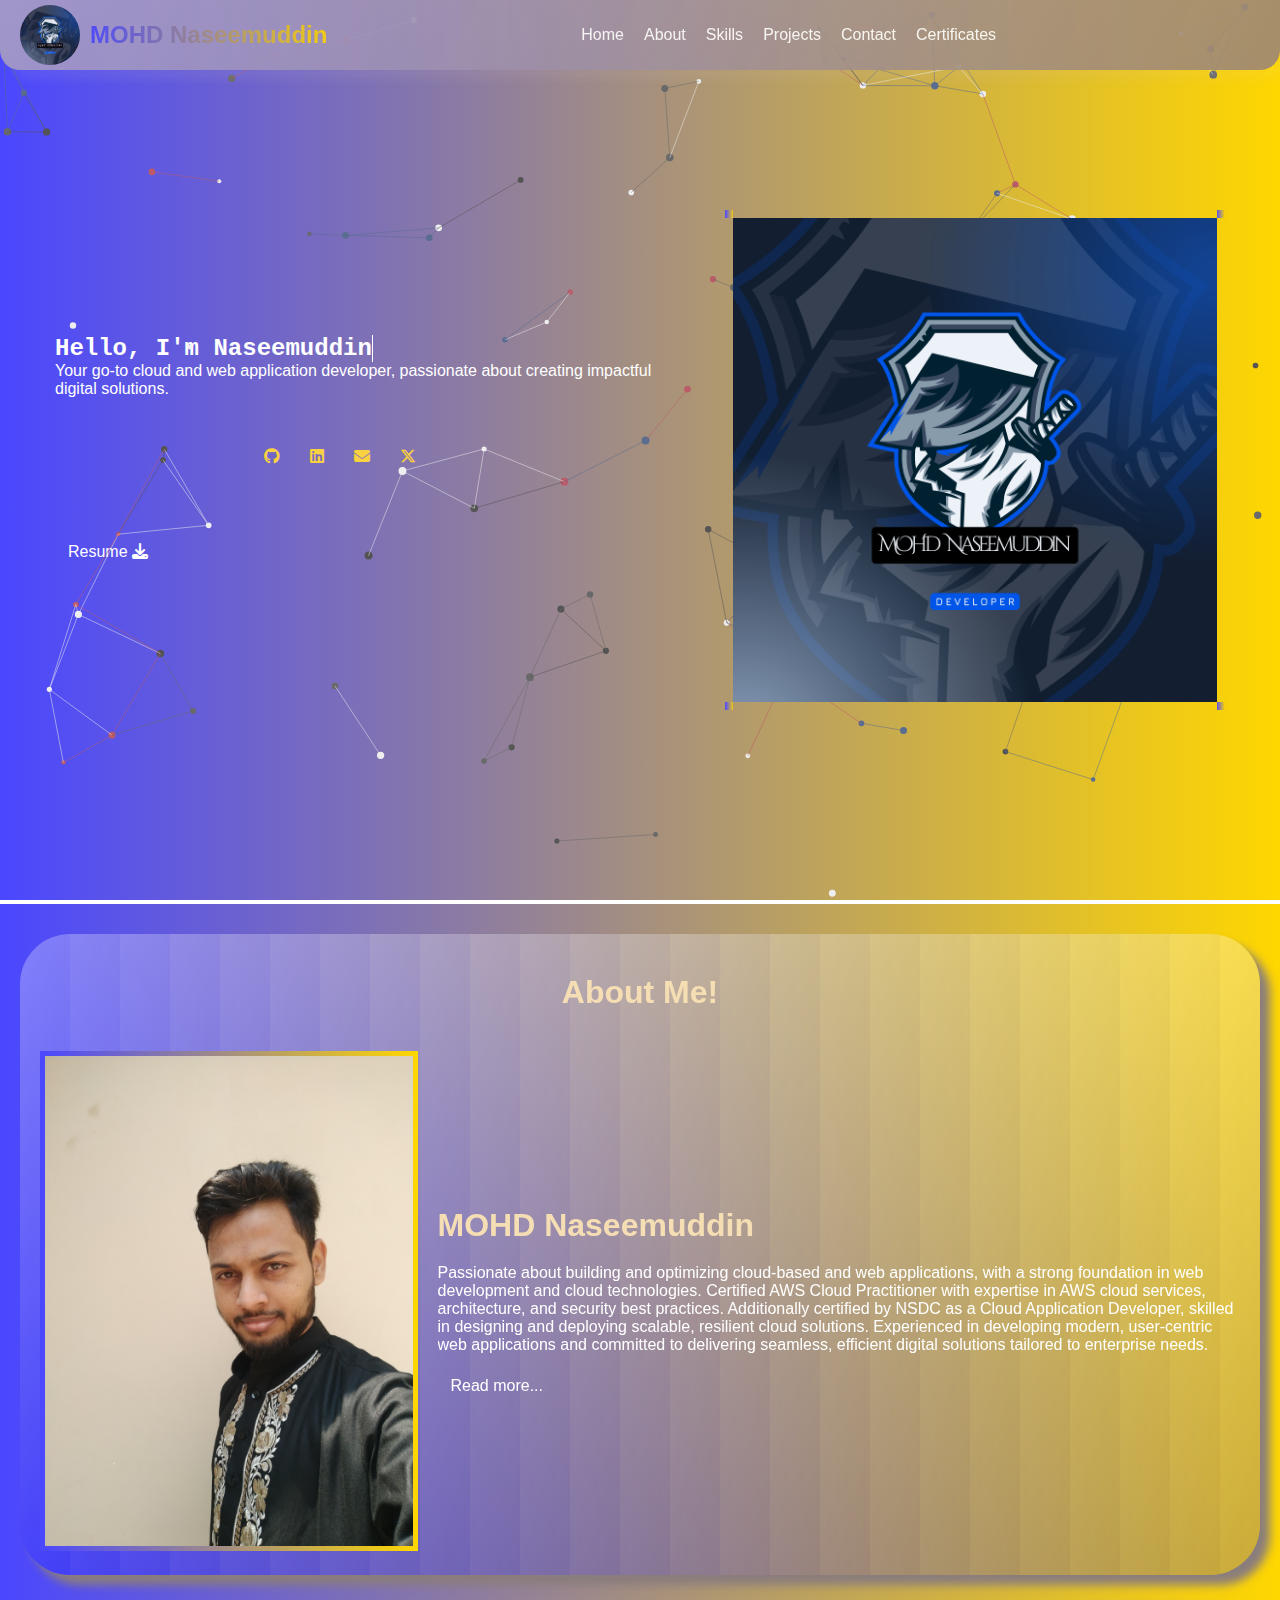
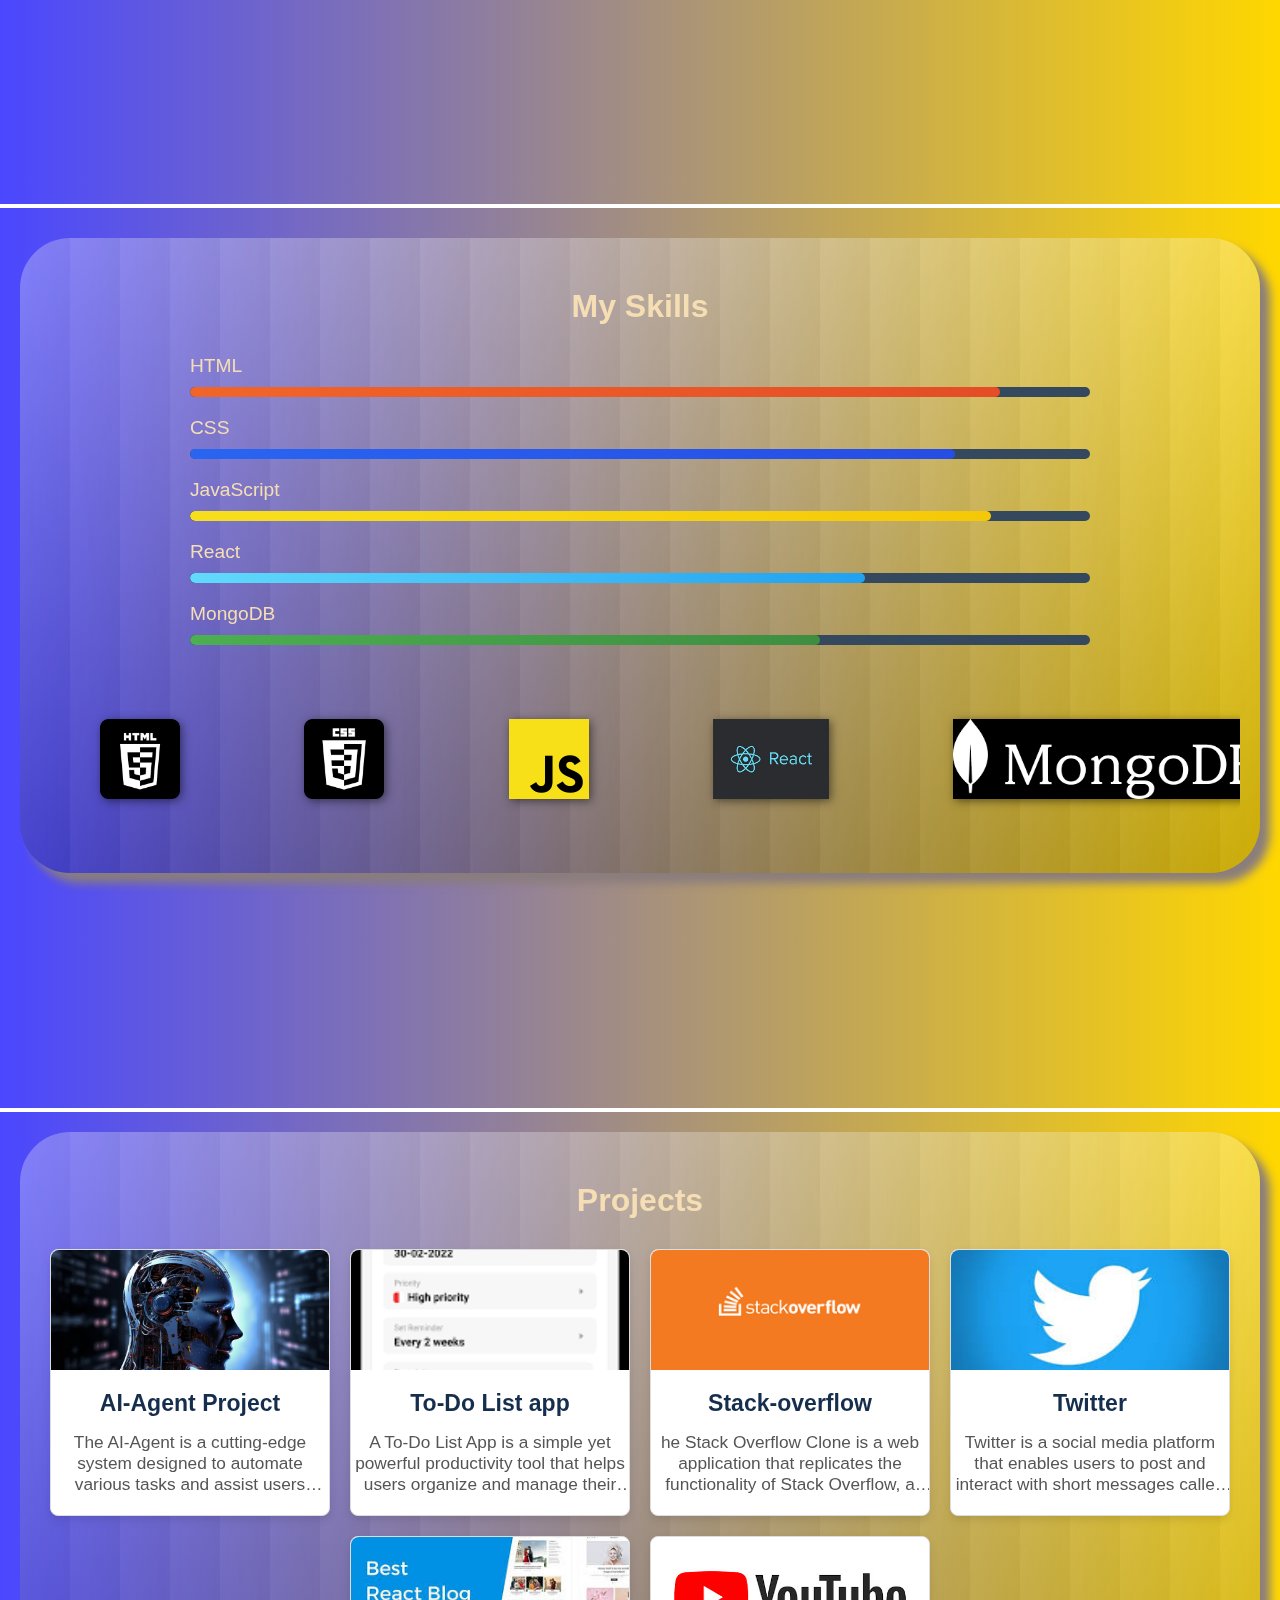
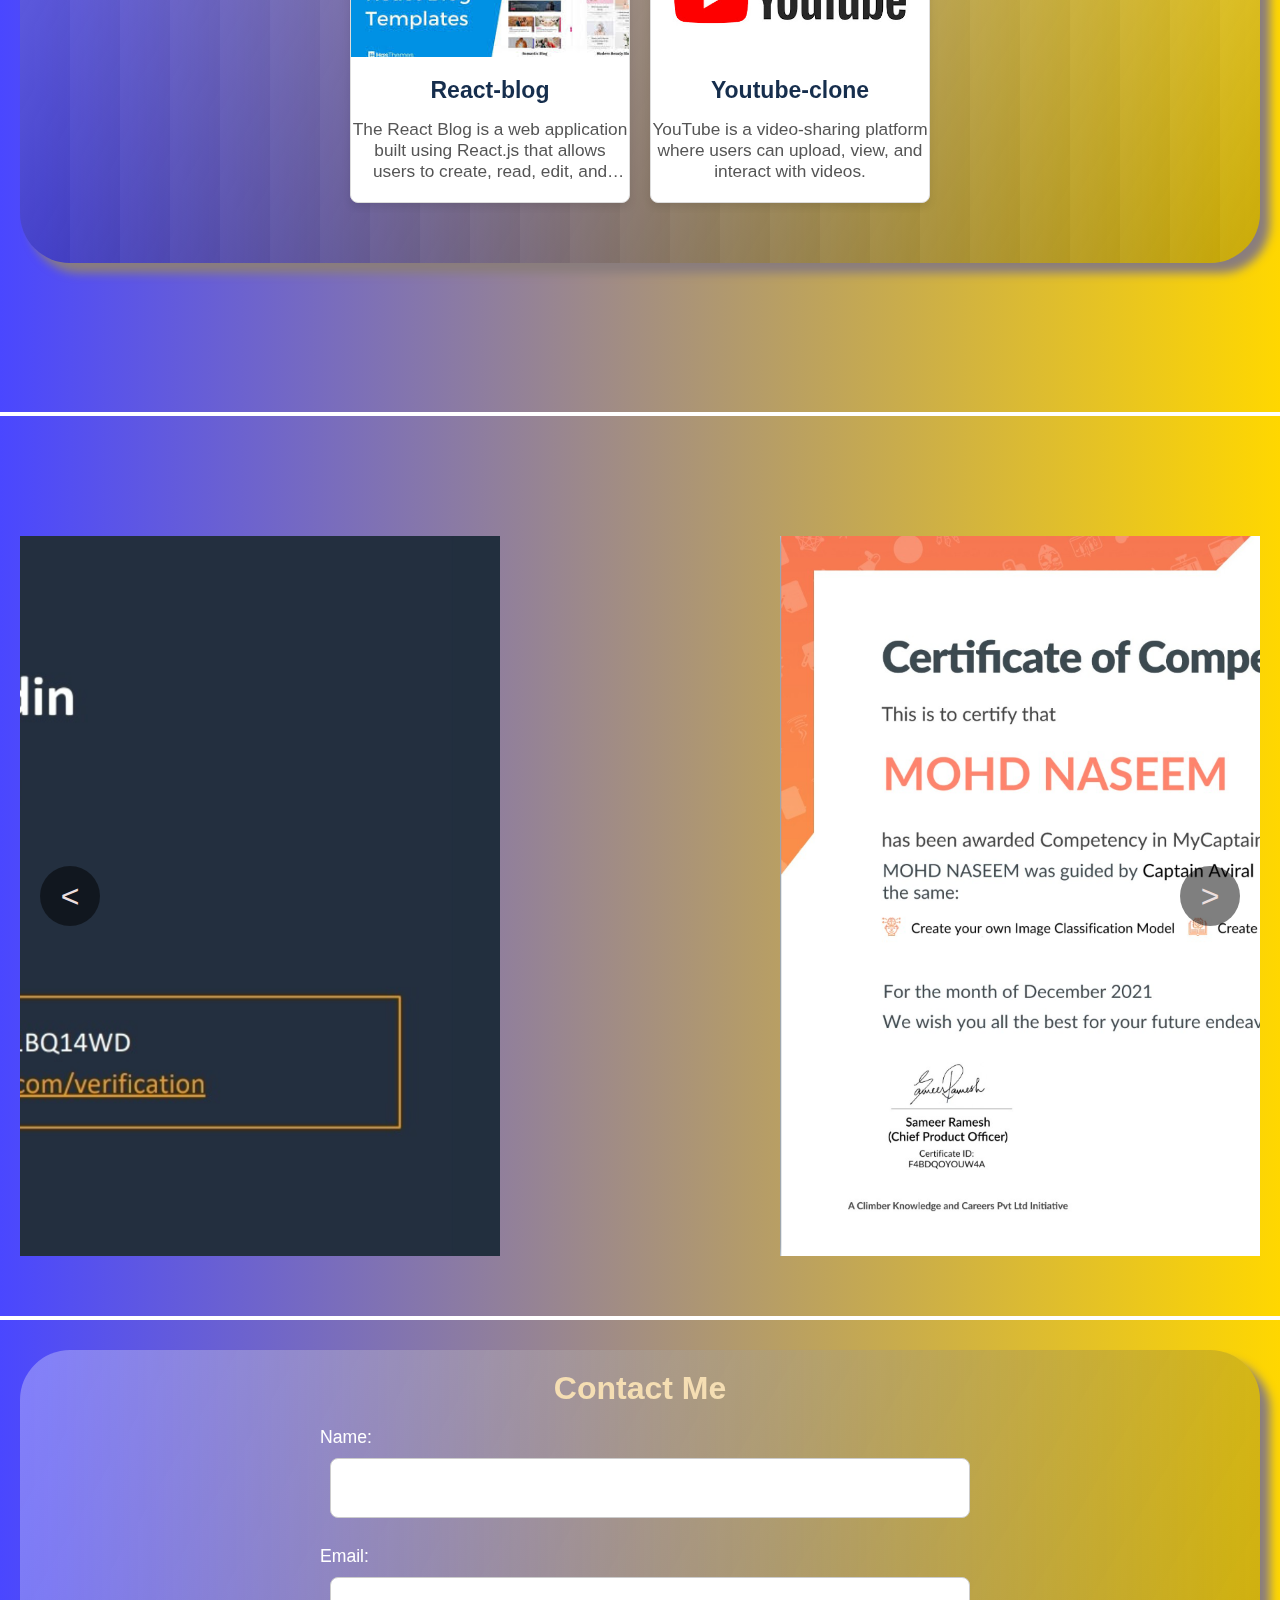
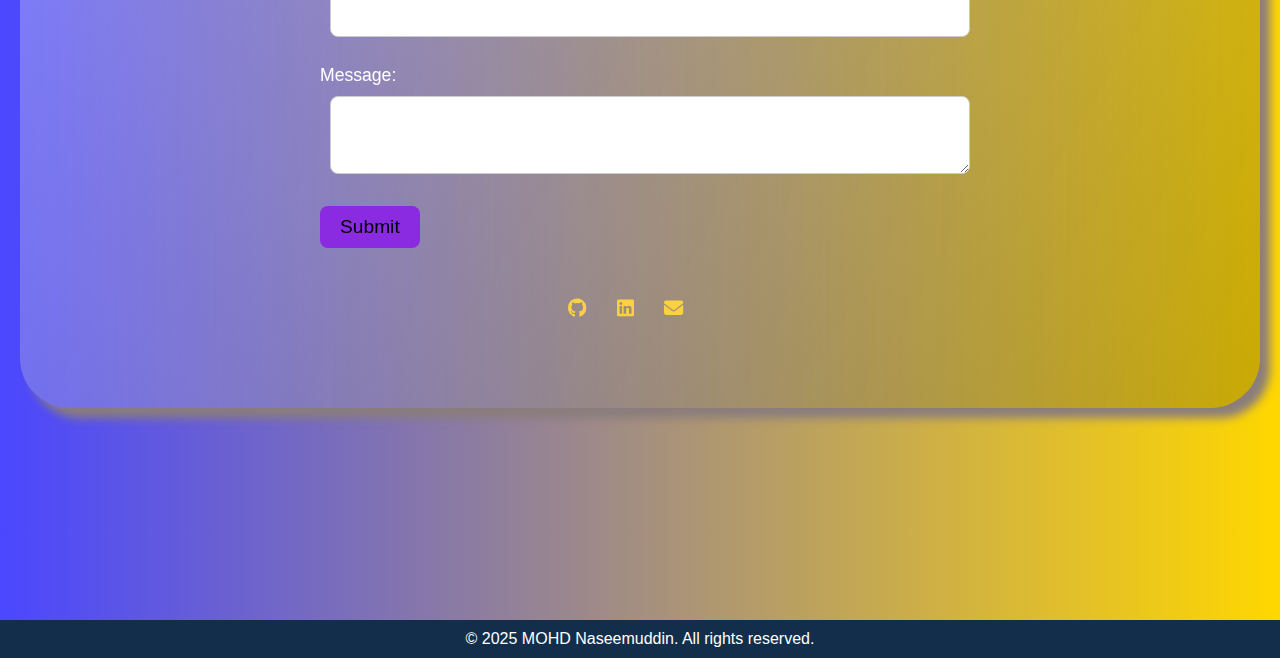
==== index.html @ da0135b1 "final upload version" ====
<!DOCTYPE html>
<html lang="en">
  <head>
    <meta charset="UTF-8" />
    <meta name="viewport" content="width=device-width, initial-scale=1.0" />
    <title>Portfolio</title>
    <link rel="stylesheet" href="style.css" />
    <link
      rel="stylesheet"
      href="https://cdnjs.cloudflare.com/ajax/libs/font-awesome/6.7.2/css/all.min.css"
      integrity="sha512-Evv84Mr4kqVGRNSgIGL/F/aIDqQb7xQ2vcrdIwxfjThSH8CSR7PBEakCr51Ck+w+/U6swU2Im1vVX0SVk9ABhg=="
      crossorigin="anonymous"
      referrerpolicy="no-referrer" />
    
  </head>
  <body>
   

    <!-- -------------------Nav Start----------------------->
    <div class="spider">
      <canvas id="dotCanvas"></canvas>
    <nav>
      <div class="logo-container">
        <img class="logo" src="/assets/p-image1.png" alt="Logo" />
        <h1 class="name">MOHD Naseemuddin</h1>
      </div>

      <div class="menu">
        <a href="#">Home</a>
        <a href="#about">About</a>
        <a href="#skills">Skills</a>
        <a href="#projects">Projects</a>
        <a href="#contact">Contact</a>
        <a href="#certificates">Certificates</a>
      </div>

      <div class="toggle-container">
        <!-- Night/Day mode toggle -->
      

        <!-- Hamburger menu toggle -->
        <div class="toggle">
 <div class="nav2" id="nav2">
  <select onchange="window.location.href=this.value;">
            <option value="#">Home</option>
            <option value="#about">About</option>
            <option value="#skills">Skills</option>
            <option value="#projects">Projects</option>
            <option value="#about">About</option>
            <option value="#contact">Contact</option>
            <option value="#certificates">Certificates</option>
          </select>
       
      </div>
    </nav>
    <!-- -------------------Nav End------------------------->

    <!-- -------------------Header Start--------------------->
    <header class="header">
      <div class="container">
        <div class="typewriter">
        <h1>Hello, I'm Naseemuddin</h1>
         
        </div>
        
         <p>Your go-to cloud and web application developer, passionate about creating impactful digital solutions.</p>
      
          <div class="links">
          <a href="https://github.com/naseem173"
            ><i class="fa-brands fa-github"></i
          ></a>

          <a href="https://www.linkedin.com/in/mohd-naseem-uddin-115509302/"
            ><i class="fa-brands fa-linkedin"></i
          ></a>

          <a
            href="mailto:md.naseem0978@gmail.com?subject=Inquiry&body=Hello, I have a query..."
            ><i class="fa-solid fa-envelope"></i
          ></a>

          <a href="https://x.com/naseem0978"
            ><i class="fa-brands fa-x-twitter"></i
          ></a>
        </div>
        <a href="/assets/resume.pdf" download="resume.pdf" class="download-btn">
  Resume <i class="fa-solid fa-download"></i>
</a>
  
      </div>
     
      
      <!-- profile  start-->

      <div class="profile">
  <!-- Original image -->
  <img src="/assets/p-image1.png" alt="Profile Image" class="profile-img" id="img1" />
  
  <!-- Hover image -->
  <img src="/assets/p-image3.jpg" height="500" width="500" alt="Profile Image on Hover" class="profile-img" id="img2" />
</div>

      <!-- profile  end-->


    </header>
    <!-- -------------------Header End----------------------->
</div>
    <!-- -------------------Article Start-------------------->
    <hr>
      <!-- //practise -->
       
    <article>

      
      <div id="about" class="box0">

        <div class="box1">
           <h1>About Me!</h1>

        </div>
        <div class="box2">
          <img src="assets/p-image2.jpg" alt="Profile picture">
      </div>

       
        <div class="box3">

          <h1 >MOHD Naseemuddin</h1>
          <p>Passionate about building and optimizing cloud-based and web applications, with a strong foundation in web development and cloud technologies. Certified AWS Cloud Practitioner with expertise in AWS cloud services, architecture, and security best practices. Additionally certified by NSDC as a Cloud Application Developer, skilled in designing and deploying scalable, resilient cloud solutions. Experienced in developing modern, user-centric web applications and committed to delivering seamless, efficient digital solutions tailored to enterprise needs.</p>
          <br>
          <a href="https://www.linkedin.com/in/mohd-naseem-uddin-115509302/"  class="read-btn">
            
          
  Read more...  
</a>
      </div>
       </div>
    </article>
    <hr>
    <!-- -------------------Article End----------------------->

    <!-- -------------------Section Start-------------------->

    
    <section id="skills" >
     <div  class="skills-section" >
  <h1 class="skills-section__title">My Skills</h1>

  <div class="skills-section__list">
    <div class="skill skill--html">
      <p class="skill__name">HTML</p>
      <div class="skill__progress-bar">
        <div class="skill__progress" style="width: 90%;"></div>
      </div>
    </div>

    <div class="skill skill--css">
      <p class="skill__name">CSS</p>
      <div class="skill__progress-bar">
        <div class="skill__progress" style="width: 85%;"></div>
      </div>
    </div>

    <div class="skill skill--js">
      <p class="skill__name">JavaScript</p>
      <div class="skill__progress-bar">
        <div class="skill__progress" style="width: 89%;"></div>
      </div>
    </div>

    <div class="skill skill--react">
      <p class="skill__name">React</p>
      <div class="skill__progress-bar">
        <div class="skill__progress" style="width: 75%;"></div>
      </div>
    </div>

    <div class="skill skill--mongodb">
      <p class="skill__name">MongoDB</p>
      <div class="skill__progress-bar">
        <div class="skill__progress" style="width: 70%;"></div>
      </div>
    </div>
    </div>
    <br><br><br>
     <!-- skill-banner -->
  <div class="skills-banner" id="skills-banner">
    
  <div class="skills-banner__track">
    <img src="assets/html-logo.png" alt="HTML Logo" class="skills-banner__logo" />
    <img src="assets/css-logo.png" alt="CSS Logo" class="skills-banner__logo" />
    <img src="assets/js-logo.png" alt="JavaScript Logo" class="skills-banner__logo" />
    <img src="assets/react-logo.png" alt="React Logo" class="skills-banner__logo" />
    <img src="assets/mongodb-logo.png" alt="MongoDB Logo" class="skills-banner__logo" />
    <!-- Repeat logos for seamless effect -->
    <img src="assets/html-logo.png" alt="HTML Logo" class="skills-banner__logo" />
    <img src="assets/css-logo.png" alt="CSS Logo" class="skills-banner__logo" />
    <img src="assets/js-logo.png" alt="JavaScript Logo" class="skills-banner__logo" />
    <img src="assets/react-logo.png" alt="React Logo" class="skills-banner__logo" />
    <img src="assets/mongodb-logo.png" alt="MongoDB Logo" class="skills-banner__logo" />
  </div>
  </div>
  </div>


 
</section>
<hr>

<!-- projects Section -->

<section id="projects">
  <div class="projects">
    <h1>Projects</h1>

    
    <div class="cards">
        <div class="project-card">
          <a href="https://github.com/naseem173/" target="_blank" class="project-link">
    <img src="/assets/project-image1.jpg" alt="Project 1" class="project-image">
    <h3 class="project-title">AI-Agent Project</h3>
    <p class="project-description">The AI-Agent is a cutting-edge system designed
       to automate various tasks and assist users through intelligent interactions. L</p>
    </a>
    
  </div>
  
  <div class="project-card">
    <a href="https://github.com/naseem173/" target="_blank" class="project-link">
    <img src="/assets/project-image2.jpg" alt="Project 2" class="project-image">
    <h3 class="project-title">To-Do List app</h3>
    <p class="project-description">A To-Do List App is a simple yet powerful productivity tool that helps users organize and manage their tasks efficiently. It allows users to create, update, and track their tasks, ensuring they stay on top of their daily responsibilities.</p>
    </a>
  </div>

   <div class="project-card">
    <a href="https://github.com/naseem173/" target="_blank" class="project-link">
    <img src="/assets/project-image3.jpg" alt="Project 3" class="project-image">
    <h3 class="project-title">Stack-overflow</h3>
    <p class="project-description">he Stack Overflow Clone is a web application that replicates the functionality of Stack Overflow, a popular Q&A platform for developers.</p>
        </a>
 </div>

   <div class="project-card">
    <a href="https://github.com/naseem173/" target="_blank" class="project-link">
    <img src="/assets/project-image4.jpg" alt="Project 4" class="project-image">
    <h3 class="project-title">Twitter</h3>
    <p class="project-description">Twitter is a social media platform that enables users to post and interact with short messages called "tweets." </p>
        </a>
</div>
   <div class="project-card">
    <a href="https://github.com/naseem173/" target="_blank" class="project-link">
    <img src="/assets/project-image5.jpg" alt="Project 5" class="project-image">
    <h3 class="project-title">React-blog</h3>
    <p class="project-description">The React Blog is a web application built using React.js that allows users to create, read, edit, and delete blog posts.</p>
 </a>
  </div>
   <div class="project-card">
    <a href="https://github.com/naseem173/" target="_blank" class="project-link">
    <img src="/assets/project-image6.jpg" alt="Project 6" class="project-image">
    <h3 class="project-title">Youtube-clone</h3>
    <p class="project-description">YouTube is a video-sharing platform where users can upload, view, and interact with videos. </p>
       </a>
</div>


  
    </div>
    <div class="arrows1">
    <button id="prev2" class="prev"><</button>
    <button id="next2" class="next">></button>
  </div>
  </div>
</section>
<hr>

<!-- certificates  -->
<section id="certificates">

<div class="banner">
  <div class="sliders">
    <img class="item" src="assets/AI.png"  alt="ai">
    <img class="item" src="assets/Cpp.png"  alt="cpp">
    <img class="item" src="assets/TCS.png" alt="tcs">
    <img class="item" src="assets/UX.png" alt="UX">
    <img class="item" src="assets/AWS1.png"  alt="ai">
    <img class="item" src="assets/AI.png"  alt="ai">
    <img class="item" src="assets/Cpp.png"  alt="cpp">
    <img class="item" src="assets/TCS.png" alt="tcs">
    <img class="item" src="assets/UX.png" alt="UX">
    <img class="item" src="assets/AWS1.png" alt="UX">

  </div>
  <div class="arrows">
    <button id="prev" class="prev"><</button>
    <button id="next" class="next">></button>
  </div>
</div>

</section>


<hr>

<section>
   <div id="contact">
        <h1>Contact Me</h1>
        <form action="/" method="POST">
          <label for="name">Name:</label>
          <input type="text" id="name" name="name" required /><br /><br />

          <label for="email">Email:</label>
          <input type="email" id="email" name="email" required /><br /><br />

          <label for="message">Message:</label><br />
          <textarea id="message" name="message" required></textarea><br /><br />

          <button type="submit">Submit</button>
        </form>
        <div class="links">
          <a href="https://github.com/naseem173"
            ><i class="fa-brands fa-github"></i
          ></a>




          <a href="https://www.linkedin.com/in/mohd-naseem-uddin-115509302/"
            ><i class="fa-brands fa-linkedin"></i
          ></a>




          
          <a
            href="mailto:md.naseem0978@gmail.com?subject=Inquiry&body=Hello, I have a query..."
            ><i class="fa-solid fa-envelope"></i
          ></a>
        </div>
      </section>

     

      <!--------------Section End---------------->

      <!--------------Footer Start---------------->

      <footer>
        <p>&copy; 2025 MOHD Naseemuddin. All rights reserved.</p>
      </footer>
</section>

    <!-- -------------------Section End----------------------->
 <script src="/index.js"></script>
 
  </body>
 
</html>
---- style.css ----
* {
  padding: 0;
  margin: 0;
  box-sizing: border-box;
}

/* Smooth scroll effect */
html {
  scroll-behavior: smooth;
}

/* Reset and general styles */
body {
  font-family: Arial, sans-serif;
  transition: background-color 0.3s, color 0.3s;
}

:root {
  --background-color: #ffffff;
  --text-color: #333;
  --nav-bg: rgb(49, 233, 233);
  --highlight-hover-color: #f98948;
}

.nav2 select {
  background-color: linear-gradient(to right, #4a47ff, #ffd700);
  position: fixed;
  top: 30px;
  right: 0;
  border-radius: 8px;
  width: 20px;
  z-index: 2;
  transition: width 0.5s ease;
  padding: 5px;
}

.nav2 select:hover {
  width: 80px;
}

/* Navbar Styling */
nav {
  background-color: transparent;

  transition: transform 1s ease-out;
  -webkit-backdrop-filter: blur(20px);

  background-image: linear-gradient(
    120deg,
    rgba(255, 255, 255, 0.3),
    rgba(0, 0, 343, 0.2)
  );
  backdrop-filter: blur(2040px);
  box-shadow: 10px 10px 10px #8a7d7d;
  border-bottom-right-radius: 20px;
  border-bottom-left-radius: 20px;
  
  opacity: 90%;
  display: flex;
  justify-content: space-between;
  align-items: center;
  padding: 0 20px;
  height: 70px;
  position: fixed;
  top: 0;
  width: 100%;
  margin-bottom: 20px;
  z-index: 1000;
  transition: background-color 0.3s ease;
  box-shadow: 10px 10px 10px rgba(222, 209, 209, 0.1);
}

@media screen and (max-width: 768px) {
  nav {
    margin-bottom: 0px;
    width: 100%;
  }
}

.logo-container {
  display: flex;
  align-items: center;
}

.logo {
  height: 60px;
  width: auto;
  margin-right: 10px;
  transition: transform 3s ease;
  cursor: pointer;
  border-radius: 50px;
}

.logo:hover {
  transform: rotate(5turn);
}

.logo:active {
  transform: scale(1.5);
}

.name {
  font-size: 1.5rem;
  font-weight: bold;
  color: var(--text-color);
  cursor: pointer;
  transition: transform 0.5s ease;
}

@keyframes shake {
  0% {
    transform: translateX(0);
  }
  25% {
    transform: translateX(-5px);
  }
  50% {
    transform: translateX(5px);
  }
  75% {
    transform: translateX(-5px);
  }
  100% {
    transform: translateX(0);
  }
}
.name:hover {
  animation: shake 0.5s ease;
}
/* Menu styling */

.menu {
  display: flex;
  gap: 20px;
}

.menu a {
  text-decoration: none;
  font-size: 1rem;
  color: white;
  font-weight: 500;
  transition: color 0.3s ease;
}

.menu a:hover {
  color: var(--highlight-hover-color);
  text-decoration: none;
  box-shadow: 300px 10px 50px rgba(13, 1, 1, 0.1);
}

.toggle {
  display: none;
}

.name {
  font-size: 1.5rem;
  font-weight: bold;
  color: #ff6347; /* Tomato color */
  /* Or you can use a gradient */
  background: linear-gradient(to right, #4a47ff, #ffd700);
  -webkit-background-clip: text;
  color: transparent;
}

/* Typewriter */

.typewriter {
  display: flex;
}
.typewriter h1 {
  font-family: monospace;
  font-size: 1.5rem;
  overflow: hidden;
  white-space: nowrap;
  border-right: 1px solid;
  animation: typing 6s steps(21) forwards infinite,
    blink 0.75s step-end infinite;
}

@keyframes typing {
  from {
    width: 0;
  }
  to {
    width: 23ch;
  }
}

@keyframes blink {
  50% {
    border-color: transparent;
  }
}

/* Toggle container */
.toggle-container {
  display: flex;
  align-items: center;
  gap: 15px;
  margin-right: 10px;
}

/* Theme Switch */
.theme-switch {
  position: relative;
  display: inline-block;
  width: 50px;
  height: 24px;
}

.theme-switch input {
  opacity: 0;
  width: 0;
  height: 0;
}

.slider {
  position: absolute;
  cursor: pointer;
  top: 0;
  left: 0;
  right: 0;
  bottom: 0;
  background-color: #ccc;
  transition: 0.4s;
  border-radius: 24px;
}

.slider:before {
  position: absolute;
  content: "\2600"; /* Unicode for sun icon */
  font-size: 16px;
  left: 6px;
  top: 50%;
  transform: translateY(-50%);
  color: #fff;
  transition: transform 0.4s, color 0.4s;
}

input:checked + .slider {
  background-color: #333;
}

input:checked + .slider:before {
  content: "\1F319"; /* Unicode for moon icon */
  transform: translate(22px, -50%);
  color: #ffd700;
}

/* header section */

/* Header Section */
.header {
  background: linear-gradient(to right, #4a47ff, #ffd700);
  color: #fff;
  padding: 100px 20px;
  text-align: start;
  height: 100vh;
  display: flex;
  justify-content: space-around;
  align-items: center;
  flex-wrap: wrap;
}

.container {
  max-width: 600px;
  width: 100%;
}

.intro-text h1 {
  font-size: 3rem;
  margin-bottom: 20px;
  font-weight: 700;
}

.intro-text p {
  font-size: 1.25rem;
  margin-bottom: 30px;
}

.download-btn,
.read-btn {
  padding: 2px 10px;
  border-radius: 50px;
  color: white;
  cursor: pointer;
  border: 3px solid transparent;
  animation: snake-border 5s infinite;
  text-decoration: none;
  transition: transform 0.8s ease, color 0.8s ease;
  overflow: visible;
  display: inline-block;
}

.container .download-btn:hover,
.read-btn:hover {
  transform: skewX(30deg);
  color: wheat;
}

.content h1,
section h1,
article h1 {
  color: wheat;
  margin-bottom: 20px;
}

@keyframes snake-border {
  0% {
    border-image: linear-gradient(to right, #4a47ff, #ffd700) 1;
  }
  25% {
    border-image: linear-gradient(to right, #ff6347, #ffd700) 1;
  }
  50% {
    border-image: linear-gradient(to right, #4a47ff, #ff6347) 1;
  }
  75% {
    border-image: linear-gradient(to right, #ffd700, #4a47ff) 1;
  }
  100% {
    border-image: linear-gradient(to right, #4a47ff, #ffd700) 1;
  }
}

.profile {
  position: relative;
  display: inline-block;
  width: 500px; /* Adjust according to your image size */
  height: 500px; /* Adjust according to your image size */
  margin-top: 20px;
}

.profile img {
  width: 100%;
  height: 100%;
  position: absolute;
  top: 0;
  left: 0;
  border: 8px solid transparent;
  border-image: linear-gradient(to right, #4a47ff, #ffd700) 1;
  border-image-slice: 90%;
  animation: snake-border 5s infinite;
  transition: transform 2s ease-in-out, opacity 1.5s ease-in-out; /* Smooth transitions */
  visibility: visible;
}

hr {
  animation: snake-border 5s infinite;
  border: 2px solid transparent;
}

#img2 {
  opacity: 0; /* Initially hide the second image */
  visibility: hidden;
}

.profile:hover #img1 {
  opacity: 0;
  transform: rotateY(180deg); /* Flip the first image */
}

.profile:hover #img2 {
  opacity: 1;
  visibility: visible; /* Show the second image */
  transform: rotateY(0deg); /* Reset the second image rotation */
}

/* social links */

.links {
  margin-top: 50px;
  overflow: visible;
}
.links a {
  height: 90px;
  margin-right: 20px;
  color: #fad140;
  display: inline-block;
  transition: transform 0.7s ease, color 0.8s ease;
}

.links a:hover {
  transform: scale(1.2);
  color: wheat;
}

/* about section */

article {
  height: 100vh;
  width: 100%;
  background: linear-gradient(to right, #4a47ff, #ffd700);
  color: #fff;
  padding: 30px 20px;
}

.box0 {
  align-items: center;
  background-color: transparent;
  -webkit-backdrop-filter: blur(20px);

  background-image: linear-gradient(
    120deg,
    rgba(255, 255, 255, 0.3),
    rgba(0, 0, 343, 0.2)
  );
  background-size: 50px;
  backdrop-filter: blur(20px);
  box-shadow: 10px 10px 10px #8a7d7d;
  border-radius: 50px;
  display: grid;
  grid-template-columns: auto auto auto;
  grid-template-areas:
    "head head head"
    "photo para para";

  gap: 20px;
  justify-content: space-between;
  padding: 20px;
}

@media screen and (max-width: 360px) {
  .box0 {
    grid-template-areas:
      "head head head"
      "photo photo photo"
      "para para para";
  }
  article {
    padding: 30px 10px;
  }
}

.box1 {
  grid-area: head;
  justify-self: center;
  margin-top: 20px;
}
.box2 {
  grid-area: photo;
  justify-self: center;
}
.box3 {
  grid-area: para;
}

.box3 p {
  overflow: hidden;
  display: -webkit-box;
  -webkit-line-clamp: 5;
  -webkit-box-orient: vertical;
}

#about img {
  height: 500px;
  width: fit-content;
  align-items: start;
  animation: snake-border 5s infinite;
  border: 5px solid transparent;
  background: linear-gradient(to right, #4a47ff, #ffd700) padding-box,
    linear-gradient(to right, #4a47ff, #ffd700) border-box;
  background-clip: padding-box, border-box;
}

@media screen and (max-width: 600px) {
  #about img {
    height: 200px;
  }
  .box3 > h1 {
    font-size: 1rem;
  }
}

/* skills */

section {
  background: linear-gradient(to right, #4a47ff, #ffd700);
  height: 100vh;
  padding: 30px 20px;
}

/* Skills Section Styling */
.skills-section,
.projects {
  padding: 50px 20px;
  -webkit-backdrop-filter: blur(20px);
  background-color: transparent;
  background-image: linear-gradient(
    120deg,
    rgba(255, 255, 255, 0.3),
    rgba(0, 0, 0, 0.2)
  );
  background-size: 50px;
  backdrop-filter: blur(20px);
  box-shadow: 10px 10px 10px #8a7d7d;
  color: wheat;
  text-align: center;
  border-radius: 50px;
}

.skills-section__title {
  font-size: 2rem;
  margin-bottom: 30px;
}

.skills-section__list {
  display: flex;
  flex-direction: column;
  gap: 20px;
  max-width: 900px;
  margin: 0 auto;
}

.skill {
  display: flex;
  flex-direction: column;
  align-items: flex-start;
}

.skill__name {
  font-size: 1.2rem;
  margin-bottom: 10px;
}

.skill__progress-bar {
  width: 100%;
  height: 10px;
  background-color: #34495e;
  border-radius: 10px;
  overflow: hidden;
  position: relative;
}

.skill__progress {
  height: 100%;
  background: linear-gradient(90deg, #4a47ff, #ffd700);
  border-radius: 10px;
  transition: width 0.5s ease-in-out;
}

/* Optional: Add color variation per skill */
.skill--html .skill__progress {
  background: linear-gradient(90deg, #f16529, #e44d26); /* HTML orange */
}

.skill--css .skill__progress {
  background: linear-gradient(90deg, #2965f1, #264de4); /* CSS blue */
}

.skill--js .skill__progress {
  background: linear-gradient(90deg, #f7df1e, #f5c807); /* JS yellow */
}

.skill--react .skill__progress {
  background: linear-gradient(90deg, #61dafb, #21a1f1); /* React cyan */
}

.skill--mongodb .skill__progress {
  background: linear-gradient(90deg, #4caf50, #3e8e41); /* MongoDB green */
}

/* Skills Banner Section */
.skills-banner {
  width: 100%;
  overflow: hidden;
  background-color: transparent;
  white-space: nowrap;
  padding: 20px 0;
  border-radius: 20px;
}

.skills-banner__track {
  display: inline-block;
  animation: scroll 10s linear infinite;
}

.skills-banner__logo {
  height: 80px;
  width: auto;
  margin: 0 60px;
  background-color: transparent;
  filter: drop-shadow(2px 2px 5px rgba(0, 0, 0, 0.5));
}

#skills {
  flex-direction: column;
  justify-content: space-around;
  cursor: pointer;
}

.skill__progress-bar:hover .skill__progress {
  transform: scaleX(1.15); /* Slightly expand the progress bar on hover */
  transition: transform 0.3s ease-in-out;
}

/* Keyframe Animation for Scrolling Effect */
@keyframes scroll {
  0% {
    transform: translateX(-50%);
  }
  100% {
    transform: translateX(0%);
  }
}

/* updated card version */

/* Projects Section */
#projects {
  padding: 20px;
  background-color: #f9f9f9;
}

.projects h1 {
  text-align: start;
  font-size: 2rem;
  margin-bottom: 20px;
  color: wheat;
  text-align: center;
}

.cards {
  display: flex;
  gap: 20px;
  row-gap: 20px;
  overflow-x: auto;
  padding: 10px;
  flex-wrap: wrap;
  justify-content: center;
  /* Smooth scrolling */
}

.project-card {
  background-color: #fff;
  border: 1px solid #ddd;
  border-radius: 8px;
  width: calc(25% - 15px); /* 4 cards at a time (desktop) */
  text-align: center;
  box-shadow: 0 4px 8px rgba(0, 0, 0, 0.1);
  transition: transform 0.3s ease-in-out;
  flex: 0 0 auto;
}

@media screen and (max-width: 500px) {
#projects{
  padding: 30px 10px;
}

  .cards{
    margin-left: 15%;
  }

  .project-card {
    display: none;
    width: 100%;
     /* Hide all project cards by default */
  }

  .project-card:first-child {
    display: inline; /* Show only the first project card */
    overflow: hidden;

  }

  section{
    padding: 30px 10px;
  }
}
@media screen and (max-width: 786px) {
  .cards {
    display: grid;
    grid-template-columns: 450px 450px;
    gap: 0px;
    padding: 10px;

    grid-template-rows: auto;
    overflow: hidden;
    justify-content: space-around;
  }
  .project-card {
    background-color: #fff;
    border: 1px solid #ddd;
    border-radius: 8px;
    width: 250px; /* 4 cards at a time (desktop) */
    text-align: center;
    box-shadow: 10px 10px 10px rgba(0, 0, 0, 0.1);
    transition: transform 0.3s ease-in-out;
  }

  .project-card:nth-child(n + 3) {
    display: none;
  }

  .arrows1 {
    display: flex;
    margin-top: 20px;
    justify-content: space-around;
  }
  .arrows1 > button {
    background: rgba(0, 0, 0, 0.5); /* Semi-transparent background */
    border: none;
    color: rgb(236, 223, 223);
    font-size: 2rem;
    cursor: pointer;
    height: 60px; /* Adjust button size */
    width: 60px; /* Adjust button size */
    border-radius: 50%; /* Circular buttons */
    display: flex;
    align-items: center;
    justify-content: center;
    transition: background 0.3s ease;
  }

  .arrows1 button:hover {
    background: rgba(0, 0, 0, 0.8); /* Darker on hover */
  }
}

.project-card:hover {
  transform: translateY(-5px);
}
@media screen and (min-width: 786px) {
  .arrows1 {
    display: none;
  }
}
.project-image {
  width: 100%;
  height: 120px;
  object-fit: cover;
  border-top-left-radius: 8px;
  border-top-right-radius: 8px;
}

.project-title {
  font-size: 1.2em;
  margin: 15px 0;
  color: #162e4d;
}

.project-description {
  font-size: 0.9em;
  color: #555;
  margin-bottom: 20px;
  overflow: hidden;
  display: -webkit-box;
  -webkit-line-clamp: 3; /* Limit to 3 lines */
  -webkit-box-orient: vertical;
  text-overflow: ellipsis;
}

.project-link {
  text-decoration: none;
  color: inherit;
}

@media screen and (max-width: 360px) {
  .project-card {
    width: 900px; /* 1 card at a time (mobile) */
  }
}

/* new certificates css */
.banner {
  position: relative;
  width: 100%;
  height: 100vh;
  display: flex;
  justify-content: center;
  align-items: center;
  overflow: hidden;
}

.sliders {
  display: flex;
  gap: 20px;
  width: max-content; /* Ensures container fits all images */
  animation: scrollAnimation 15s linear infinite;
}
.sliders:hover {
  animation-play-state: paused;
  /* Pauses animation on hover */
}

.sliders img {
  height: 80vh; /* Adjust size */
  width: auto;
  object-fit: cover;
  clip-path: inset(0 130px 0 130px);
}

.sliders img:hover {
  transform: scaleX(1.15) scaleY(1.1); /* Slightly expand the progress bar on hover */
  transition: transform 0.3s ease-in-out;
}
@media screen and (max-width: 1100px) {
  .sliders img {
    height: 40vh;
    clip-path: inset(0 70px 0 70px);
  }
  .arrows button {
    display: none !important;
  }
}

@keyframes scrollAnimation {
  from {
    transform: translateX(0);
  }
  to {
    transform: translateX(-50%); /* Moves half, ensuring a seamless loop */
  }
}

.arrows {
  position: absolute; /* Position buttons absolutely within the banner */
  top: 50%; /* Center vertically */
  transform: translateY(-50%); /* Adjust for exact vertical centering */
  width: 100%; /* Full width */
  display: flex;
  justify-content: space-between; /* Space buttons to the corners */
  padding: 0 20px; /* Add some padding */
  box-sizing: border-box;
}
.arrows > button {
  background: rgba(0, 0, 0, 0.5); /* Semi-transparent background */
  border: none;
  color: rgb(236, 223, 223);
  font-size: 2rem;
  cursor: pointer;
  height: 60px; /* Adjust button size */
  width: 60px; /* Adjust button size */
  border-radius: 50%; /* Circular buttons */
  display: flex;
  align-items: center;
  justify-content: center;
  transition: background 0.3s ease;
}

.arrows button:hover {
  background: rgba(0, 0, 0, 0.8); /* Darker on hover */
}

/* Contact Section */
#contact {
  background-color: transparent;
  background-image: linear-gradient(
    120deg,
    rgba(255, 255, 255, 0.3),
    rgba(0, 0, 0, 0.2)
  );
  backdrop-filter: blur(20px);
  -webkit-backdrop-filter: blur(20px);

  box-shadow: 10px 10px 10px #8a7d7d;
  padding: 20px 300px;
  border-radius: 50px;
}
@media screen and (max-width: 768px) {
  #contact {
    padding: 20px 20px;
  }
}

#contact h1 {
  font-size: 2rem;
  margin-bottom: 20px;
  justify-self: center;
}

form label {
  font-size: 1.1rem;
  color: white;
}

form input,
form textarea {
  width: 100%;
  padding: 20px;
  margin: 10px;
  border: 1px solid #ccc;
  justify-self: center;
  border-radius: 8px;
  font-size: 1rem;
  color: var(--text-color);
}

@media screen and (max-width: 768px) {
  form input,
  form textarea {
    width: 90%;
  }
}

form textarea {
  resize: vertical;
}

form button {
  padding: 10px 20px;
  background-color: blueviolet;
  color: black;
  font-size: 1.2rem;
  border: none;
  border-radius: 8px;
  cursor: pointer;
  transition: background-color 0.3s ease;
}

form button:hover {
  background-color: #e68900;
}

/* Social Links Styling */
section a {
  color: var(--highlight-color);
  font-size: 1.2rem;
  transition: color 0.3s ease;
}

section a:hover {
  color: wheat;
}

.links {
  display: flex;
  justify-content: center;
}

.links a {
  padding-right: 10px;
}

/* Footer Styling */
footer {
  text-align: center;
  padding: 10px 0;
  background-color: #132e4b;
  color: white;
}

/* Responsive  for tab*/
@media screen and (max-width: 768px) {
  .menu {
    display: none;
    flex-direction: column;
    position: absolute;
    top: 100px;
    right: 0;
    background-color: var(--nav-bg);
    width: 100%;
    padding: 10px;
    box-shadow: 0px 5px 10px rgba(0, 0, 0, 0.1);
  }
  .about img {
    position: relative;
    display: inline-block;
    height: 300px;
    width: 300px;
    margin: 0;
  }

  .profile {
    position: relative;
    display: inline-block;
    width: 300px; /* Adjust according to your image size */
    height: 300px; /* Adjust according to your image size */
    margin-top: 20px;
  }

  .menu.active {
    display: flex;
  }

  .toggle {
    display: block;
    cursor: pointer;
  }
  .toggle {
    display: block;
  }

  .project-card {
    width: 45%; /* Two cards per row */
  }
}

@media screen and (max-width: 360px) {
  body {
    margin: 0;
    flex-wrap: wrap;
  }
}

.spider {
  position: relative;
}
.spider #dotCanvas {
  position: absolute;
  background-color: transparent;
  top: 0;
  left: 0;
  width: 100%;
  height: 100%;
  pointer-events: none;
}

@media screen and (max-width: 1000px) {
  #dotCanvas {
    display: none;
  }
}
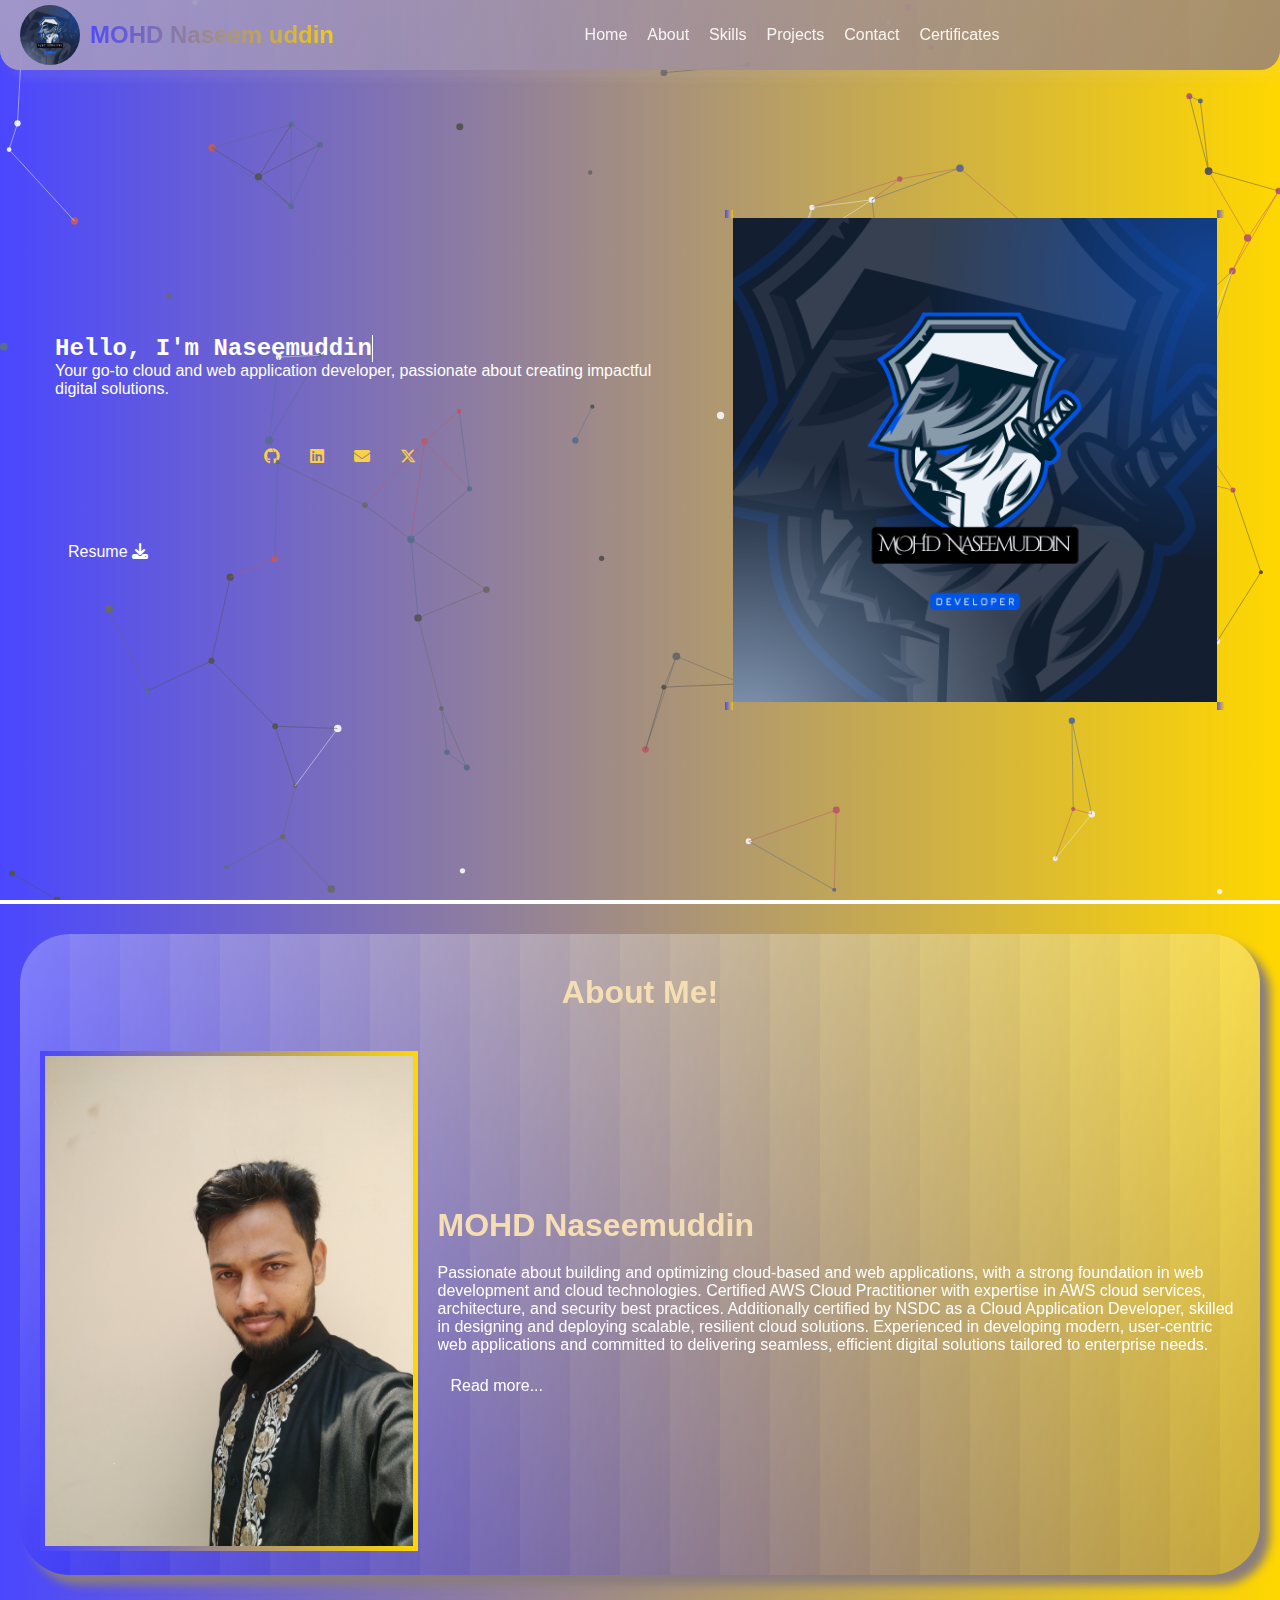
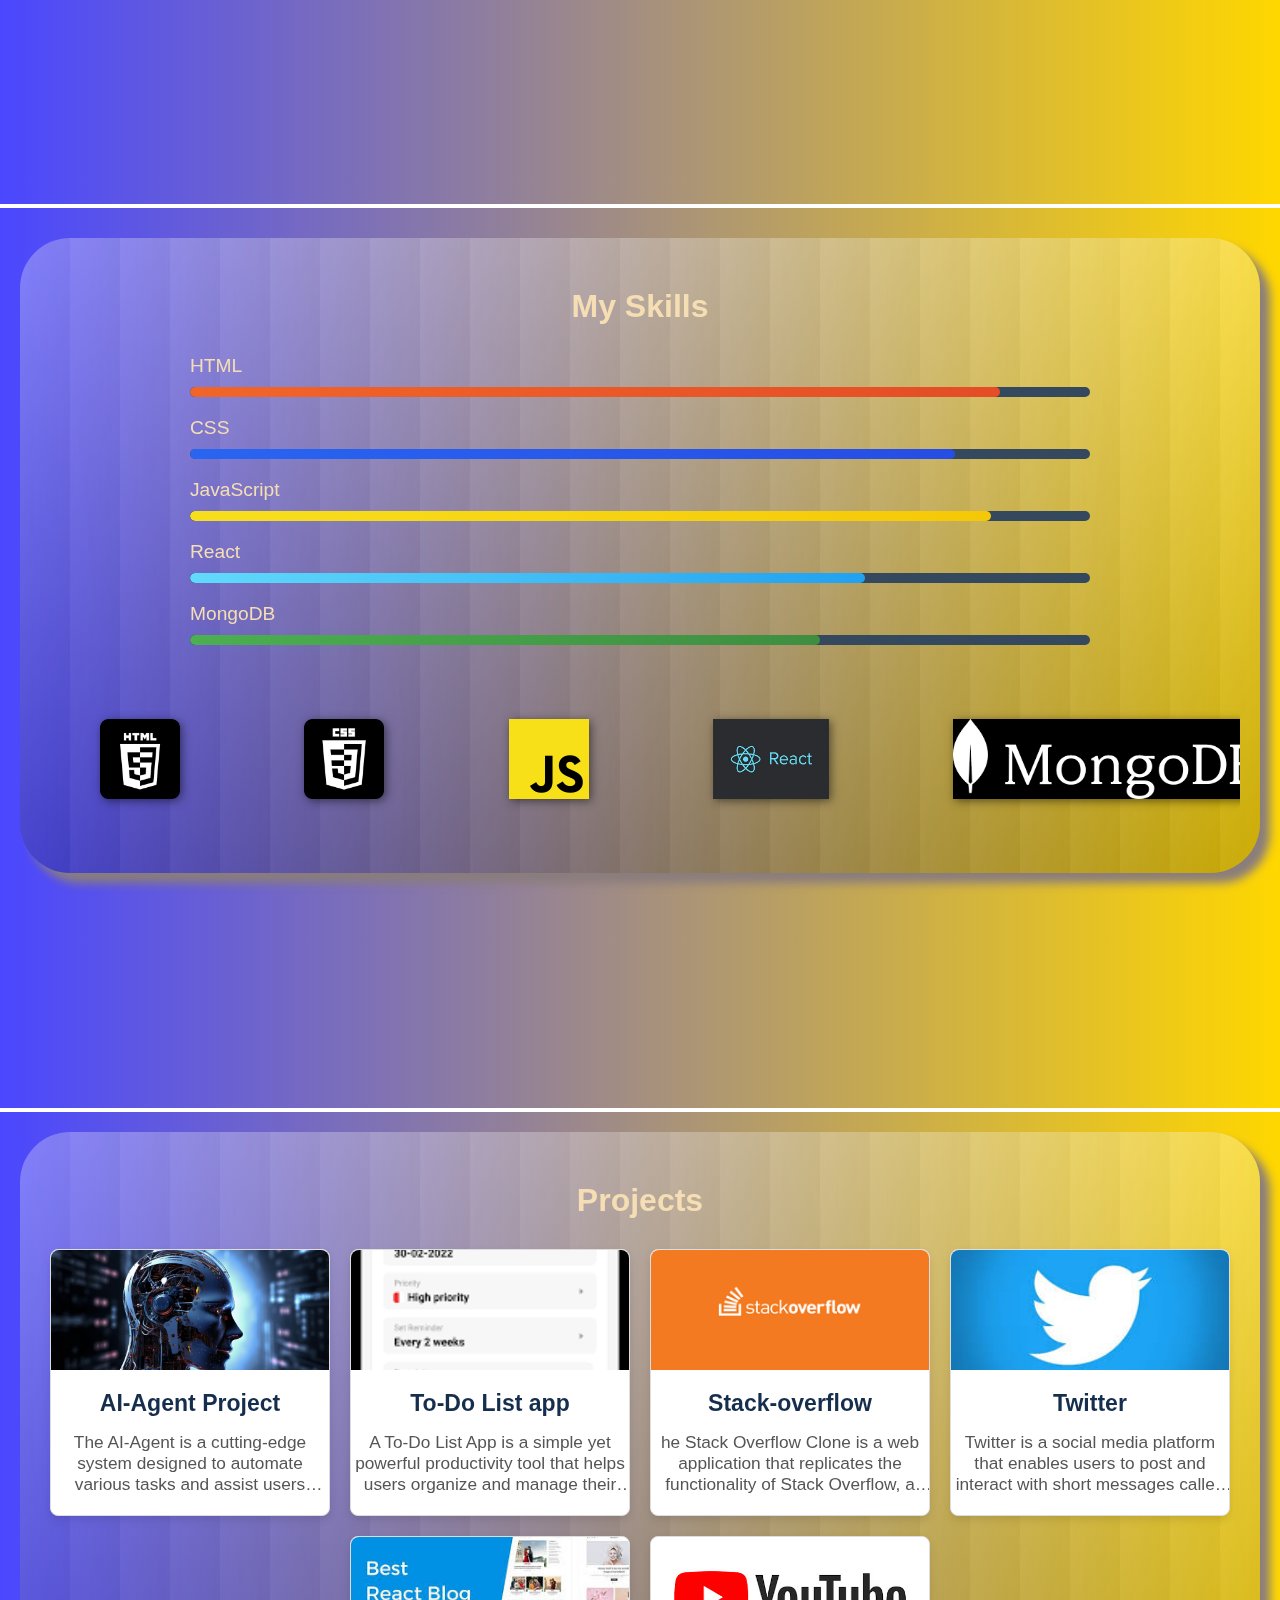
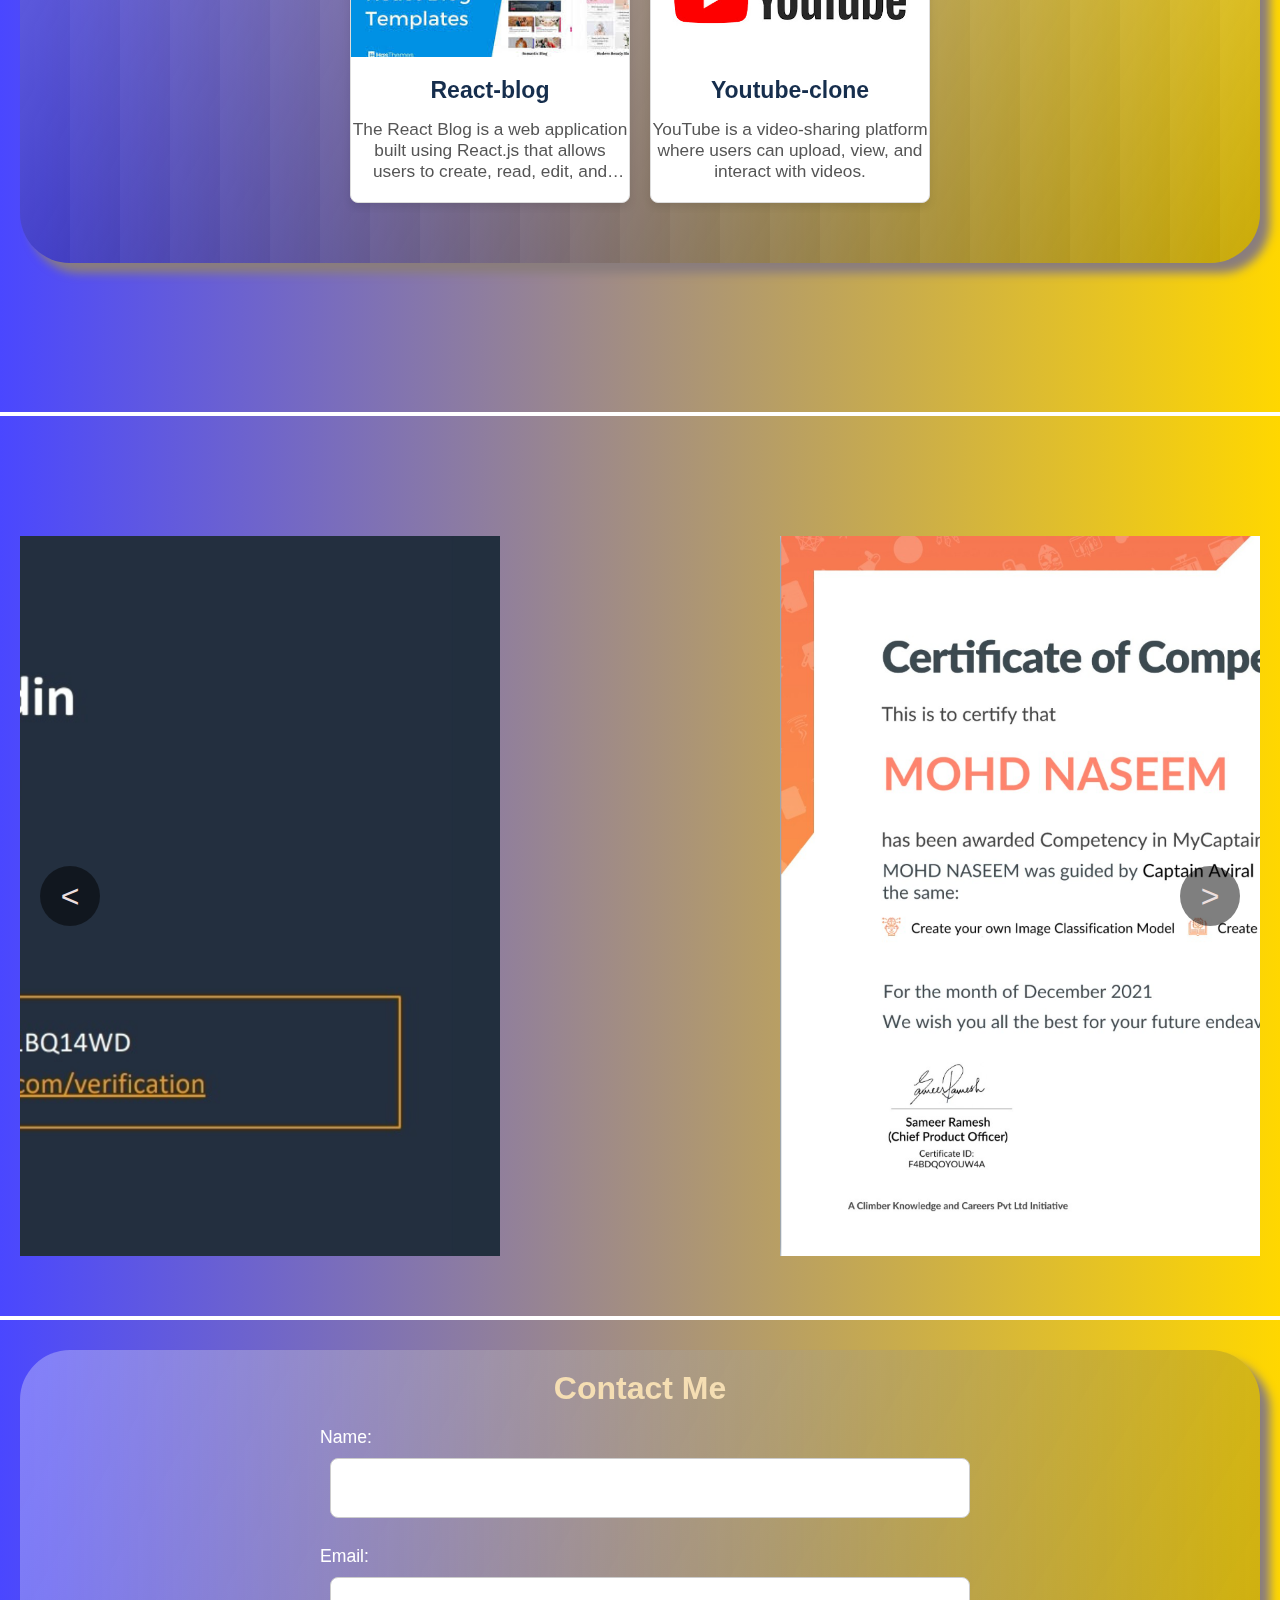
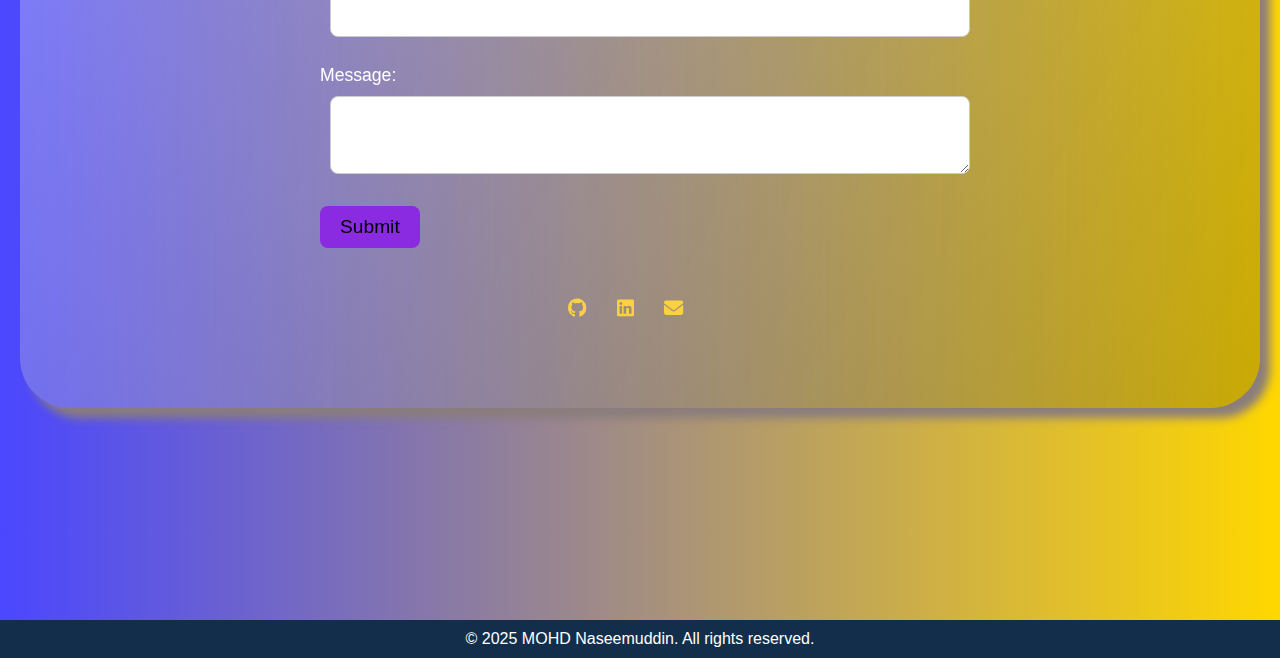
==== commit cae51418: "checking live changes" ====
--- a/index.html
+++ b/index.html
@@ -22,7 +22,7 @@
     <nav>
       <div class="logo-container">
         <img class="logo" src="/assets/p-image1.png" alt="Logo" />
-        <h1 class="name">MOHD Naseemuddin</h1>
+        <h1 class="name">MOHD Naseem uddin</h1>
       </div>
 
       <div class="menu">
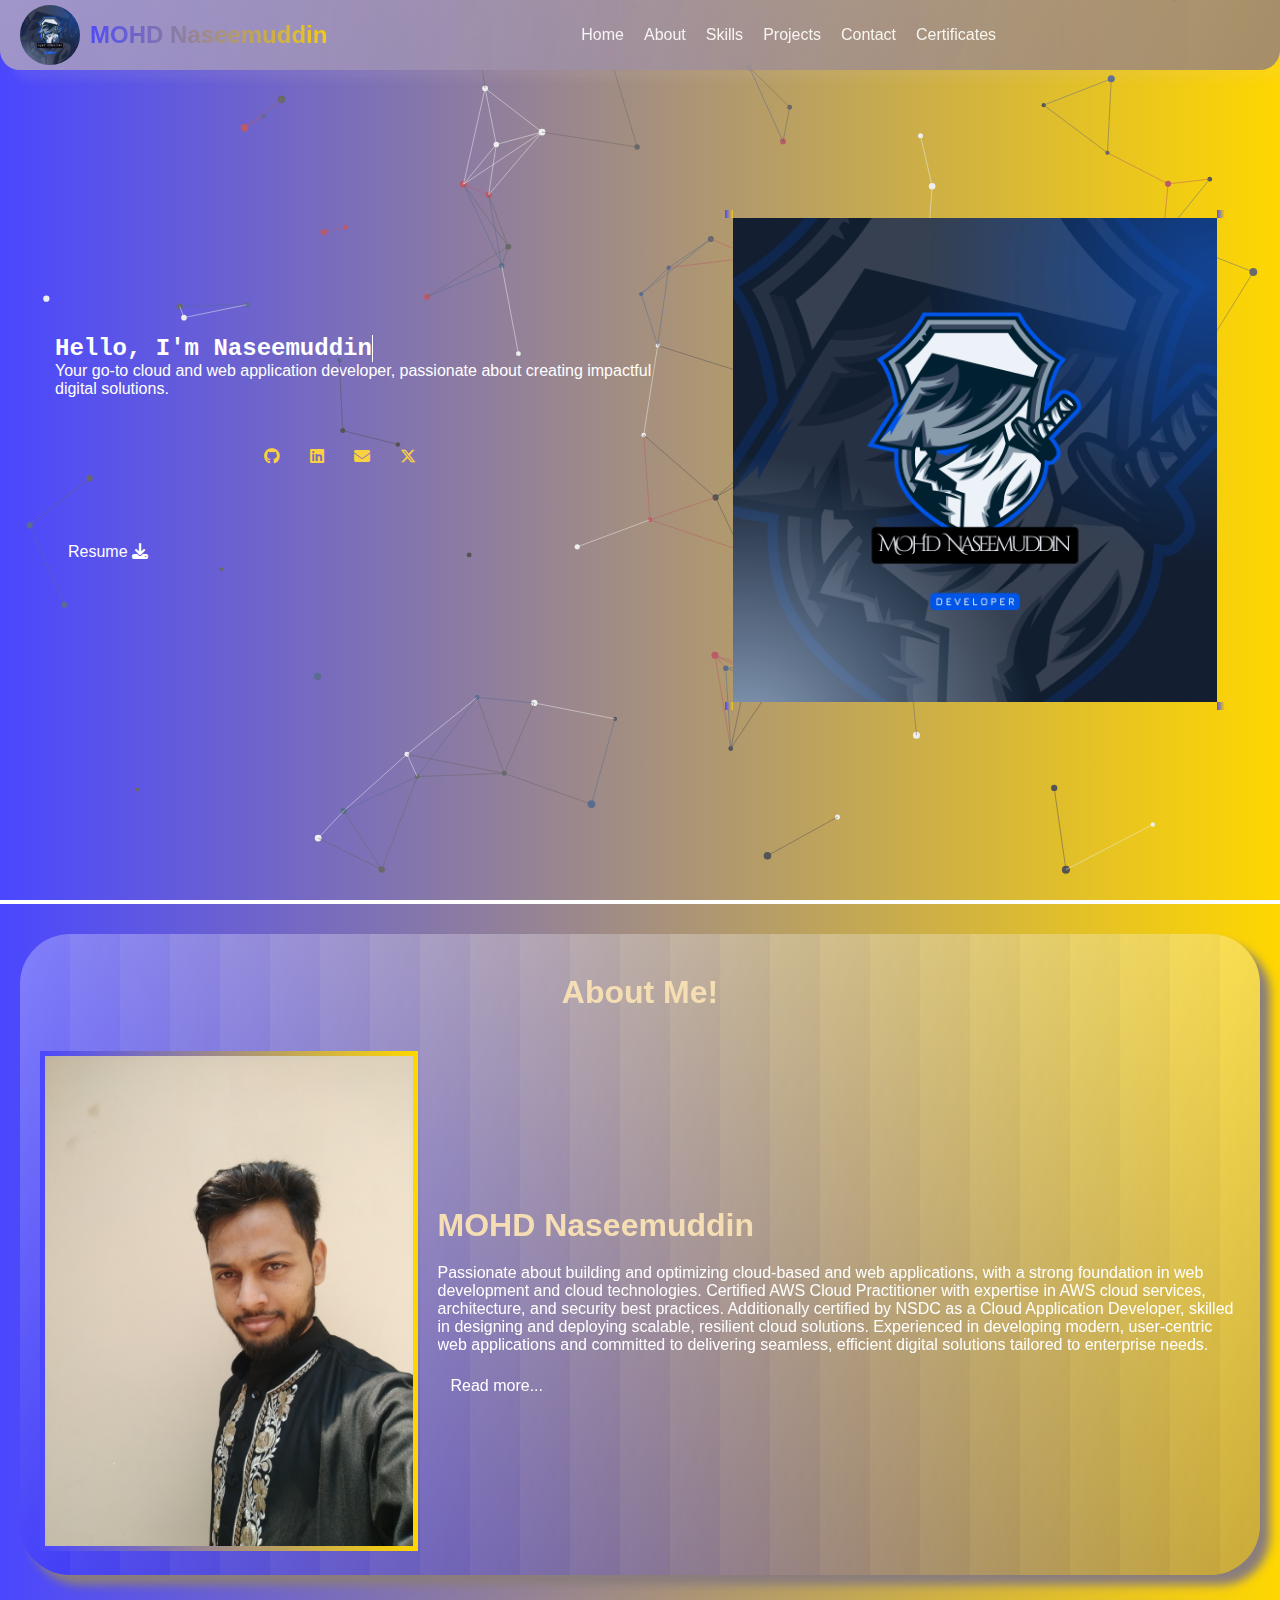
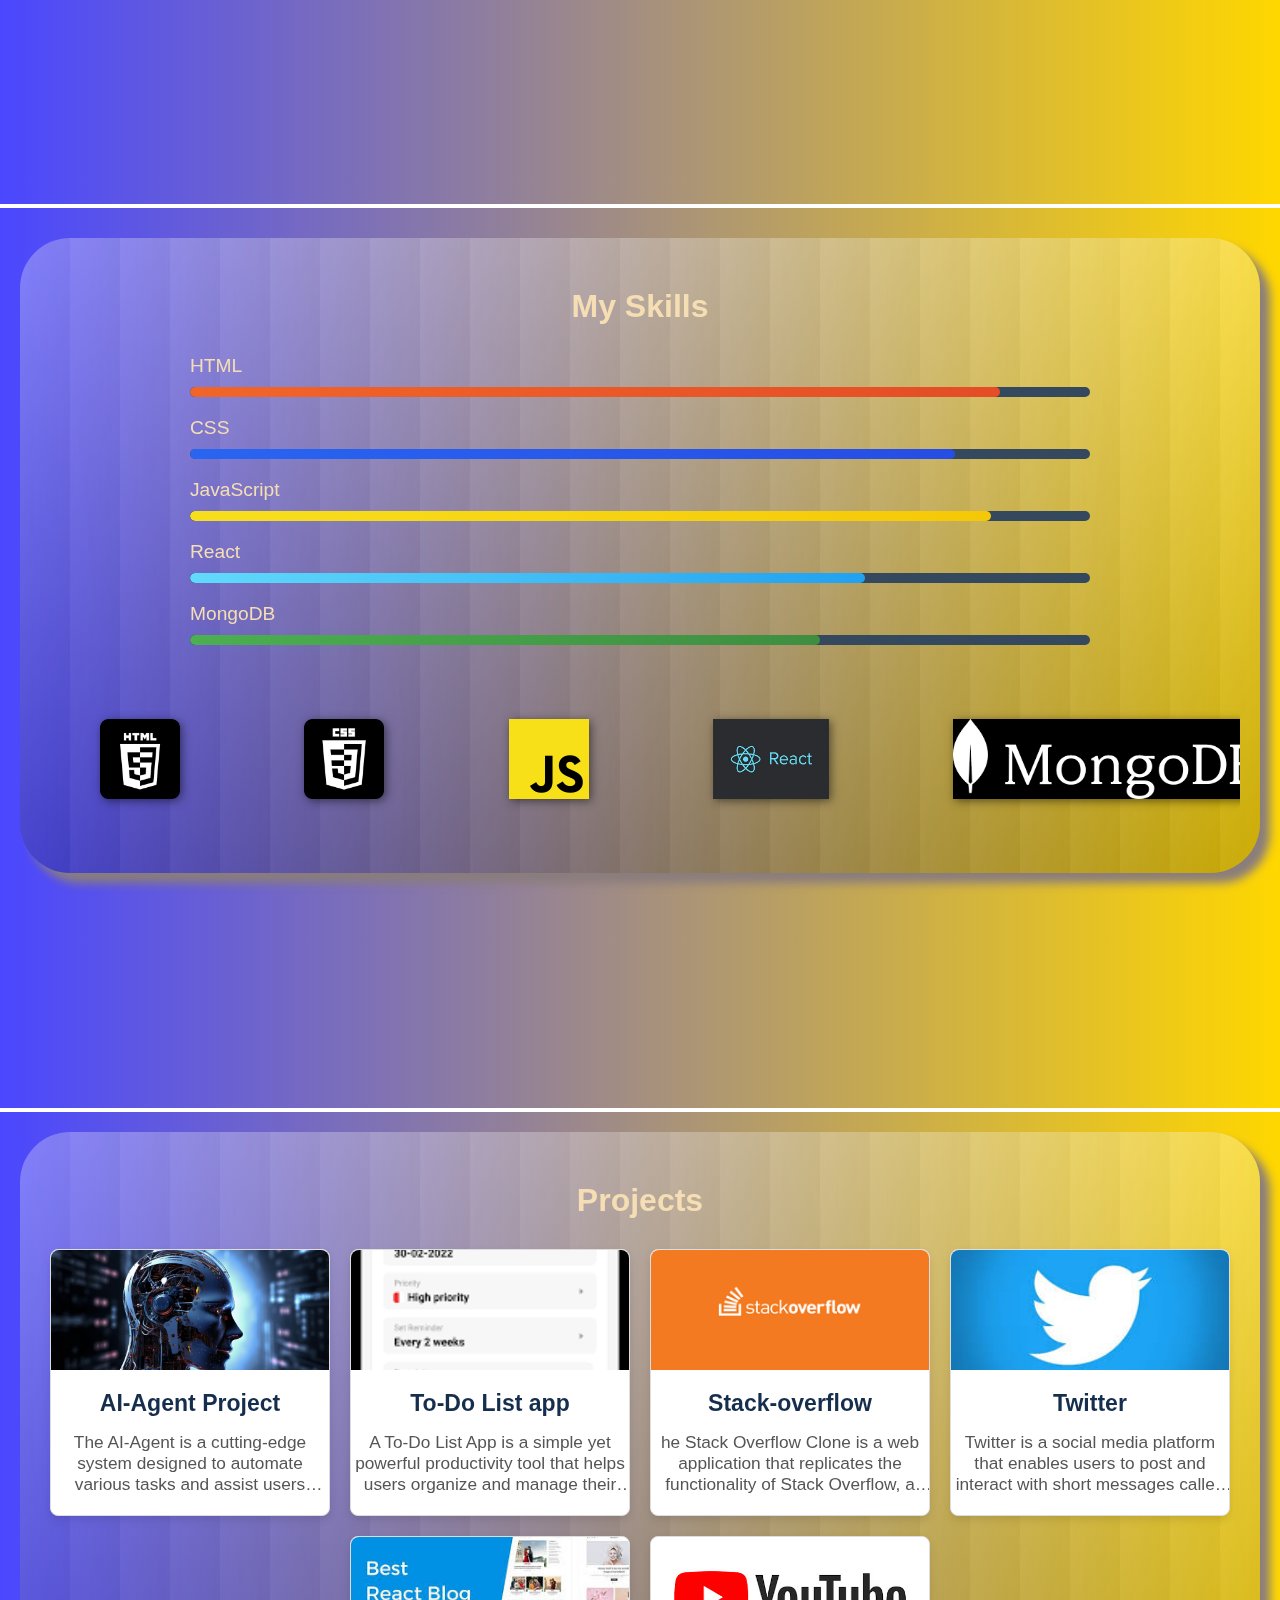
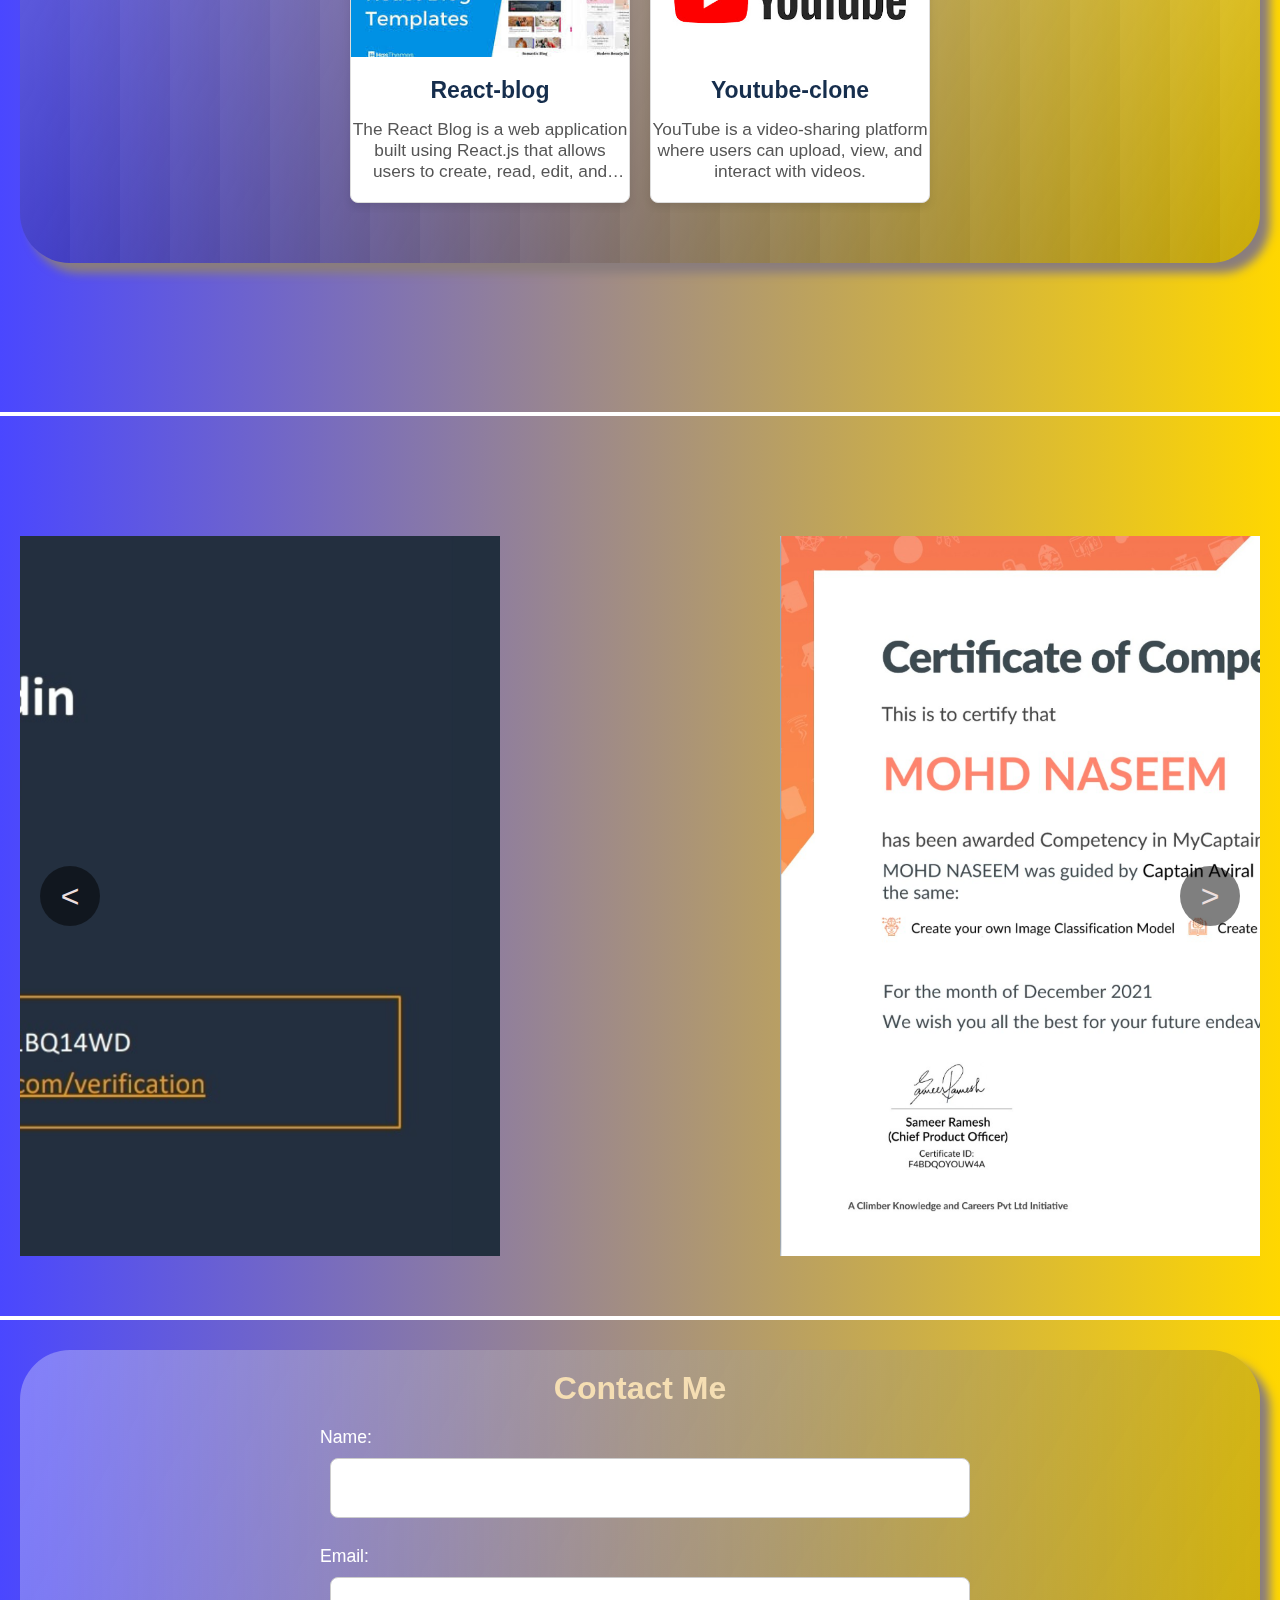
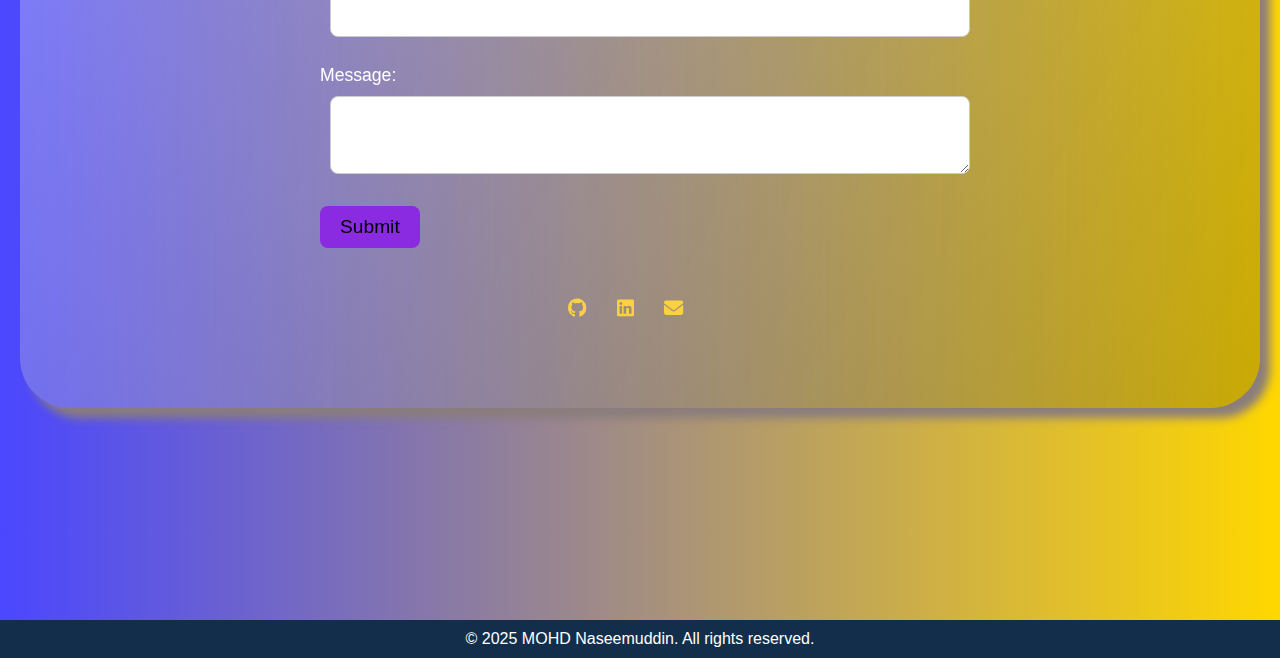
==== commit 2a9f643d: "fix" ====
--- a/index.html
+++ b/index.html
@@ -22,7 +22,7 @@
     <nav>
       <div class="logo-container">
         <img class="logo" src="/assets/p-image1.png" alt="Logo" />
-        <h1 class="name">MOHD Naseem uddin</h1>
+        <h1 class="name">MOHD Naseemuddin</h1>
       </div>
 
       <div class="menu">
